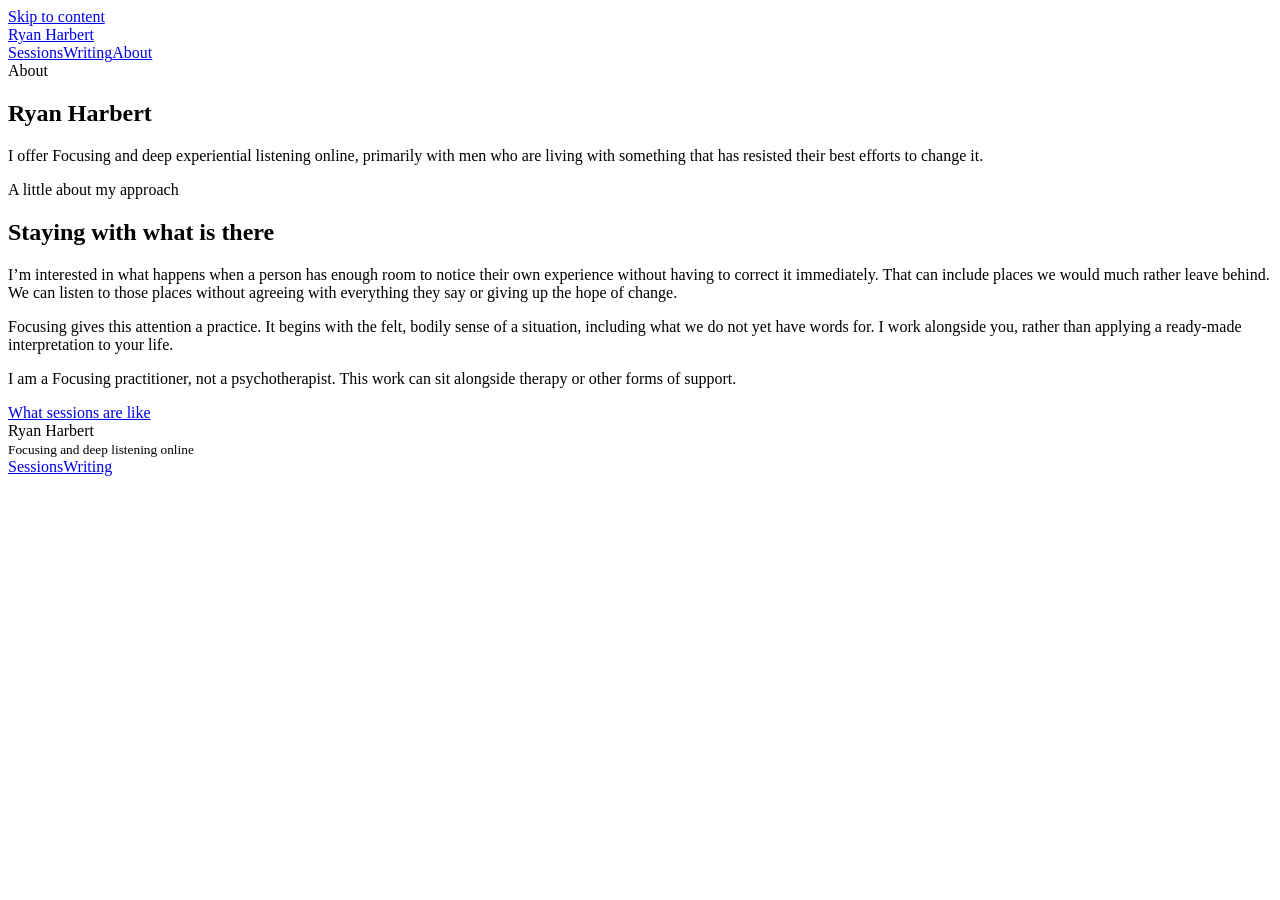
==== public/about/index.html @ 56aab83f "Apply refined editorial design with feather photography and responsive layouts" ====
<!doctype html><html lang="en"><head><meta charset="utf-8"><meta name="viewport" content="width=device-width,initial-scale=1"><title>About Ryan | Ryan Harbert</title><meta name="description" content="Meet Ryan Harbert and learn about his approach to Focusing and deep experiential listening online."><link rel="icon" href="/favicon.svg" type="image/svg+xml"><link rel="stylesheet" href="/assets/site.css?v=5"></head><body><a class="skip-link" href="#main">Skip to content</a><header class="site-header"><div class="wrap header-inner"><a class="brand" href="/">Ryan Harbert</a><nav class="site-nav" aria-label="Main navigation"><a href="/sessions/">Sessions</a><a href="/writing/">Writing</a><a href="/about/" aria-current="page">About</a></nav></div></header><main id="main"><section class="page-intro"><div class="wrap"><div class="eyebrow">About</div><h1>Ryan Harbert</h1><p class="lede">I offer Focusing and deep experiential listening online, primarily with men who are living with something that has resisted their best efforts to change it.</p></div></section><section class="section rule"><div class="wrap section-grid"><div class="eyebrow">A little about my approach</div><div class="section-copy"><h2>Staying with what is there</h2><p>I’m interested in what happens when a person has enough room to notice their own experience without having to correct it immediately. That can include places we would much rather leave behind. We can listen to those places without agreeing with everything they say or giving up the hope of change.</p><p>Focusing gives this attention a practice. It begins with the felt, bodily sense of a situation, including what we do not yet have words for. I work alongside you, rather than applying a ready-made interpretation to your life.</p><p>I am a Focusing practitioner, not a psychotherapist. This work can sit alongside therapy or other forms of support.</p><a class="quiet-link" href="/sessions/">What sessions are like</a></div></div></section></main><footer class="footer"><div class="wrap footer-inner"><div><div class="brand">Ryan Harbert</div><small>Focusing and deep listening online</small></div><nav class="footer-links" aria-label="Footer navigation"><a href="/sessions/">Sessions</a><a href="/writing/">Writing</a></nav></div></footer></body></html>
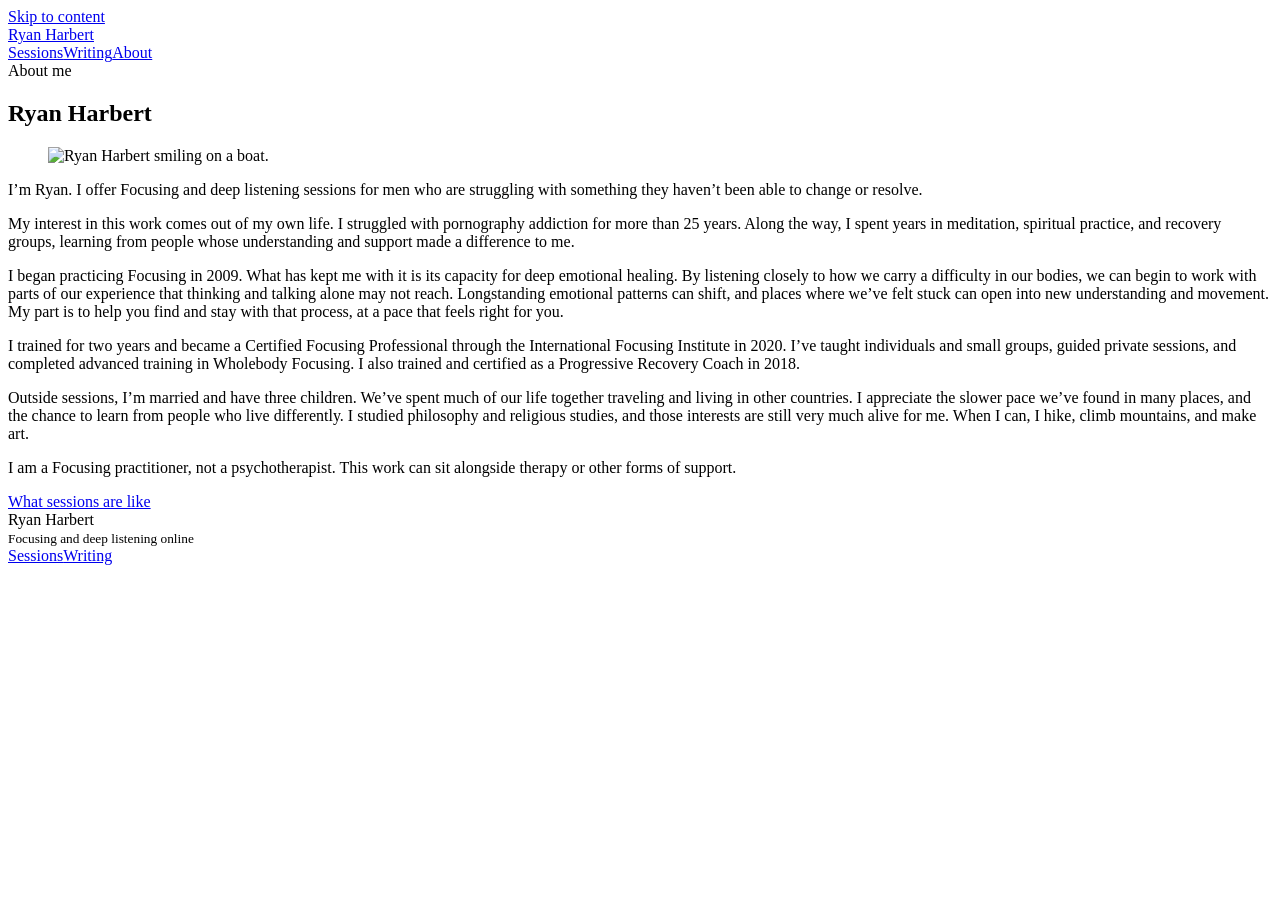
==== commit 0113c02d: "Explain Focusing skills and publish personal About page with portrait" ====
--- a/public/about/index.html
+++ b/public/about/index.html
@@ -1 +1 @@
-<!doctype html><html lang="en"><head><meta charset="utf-8"><meta name="viewport" content="width=device-width,initial-scale=1"><title>About Ryan | Ryan Harbert</title><meta name="description" content="Meet Ryan Harbert and learn about his approach to Focusing and deep experiential listening online."><link rel="icon" href="/favicon.svg" type="image/svg+xml"><link rel="stylesheet" href="/assets/site.css?v=5"></head><body><a class="skip-link" href="#main">Skip to content</a><header class="site-header"><div class="wrap header-inner"><a class="brand" href="/">Ryan Harbert</a><nav class="site-nav" aria-label="Main navigation"><a href="/sessions/">Sessions</a><a href="/writing/">Writing</a><a href="/about/" aria-current="page">About</a></nav></div></header><main id="main"><section class="page-intro"><div class="wrap"><div class="eyebrow">About</div><h1>Ryan Harbert</h1><p class="lede">I offer Focusing and deep experiential listening online, primarily with men who are living with something that has resisted their best efforts to change it.</p></div></section><section class="section rule"><div class="wrap section-grid"><div class="eyebrow">A little about my approach</div><div class="section-copy"><h2>Staying with what is there</h2><p>I’m interested in what happens when a person has enough room to notice their own experience without having to correct it immediately. That can include places we would much rather leave behind. We can listen to those places without agreeing with everything they say or giving up the hope of change.</p><p>Focusing gives this attention a practice. It begins with the felt, bodily sense of a situation, including what we do not yet have words for. I work alongside you, rather than applying a ready-made interpretation to your life.</p><p>I am a Focusing practitioner, not a psychotherapist. This work can sit alongside therapy or other forms of support.</p><a class="quiet-link" href="/sessions/">What sessions are like</a></div></div></section></main><footer class="footer"><div class="wrap footer-inner"><div><div class="brand">Ryan Harbert</div><small>Focusing and deep listening online</small></div><nav class="footer-links" aria-label="Footer navigation"><a href="/sessions/">Sessions</a><a href="/writing/">Writing</a></nav></div></footer></body></html>
+<!doctype html><html lang="en"><head><meta charset="utf-8"><meta name="viewport" content="width=device-width,initial-scale=1"><title>About Ryan | Ryan Harbert</title><meta name="description" content="Meet Ryan Harbert and learn about his approach to Focusing and deep experiential listening online."><link rel="icon" href="/favicon.svg" type="image/svg+xml"><link rel="stylesheet" href="/assets/site.css?v=8"></head><body><a class="skip-link" href="#main">Skip to content</a><header class="site-header"><div class="wrap header-inner"><a class="brand" href="/">Ryan Harbert</a><nav class="site-nav" aria-label="Main navigation"><a href="/sessions/">Sessions</a><a href="/writing/">Writing</a><a href="/about/" aria-current="page">About</a></nav></div></header><main id="main"><section class="page-intro"><div class="wrap"><div class="eyebrow">About me</div><h1>Ryan Harbert</h1></div></section><section class="section about-section"><div class="wrap about-grid"><figure class="about-portrait"><img src="/assets/ryan-boat.webp" alt="Ryan Harbert smiling on a boat." width="600" height="760"></figure><div class="section-copy"><p>I’m Ryan. I offer Focusing and deep listening sessions for men who are struggling with something they haven’t been able to change or resolve.</p><p>My interest in this work comes out of my own life. I struggled with pornography addiction for more than 25 years. Along the way, I spent years in meditation, spiritual practice, and recovery groups, learning from people whose understanding and support made a difference to me.</p><p>I began practicing Focusing in 2009. What has kept me with it is its capacity for deep emotional healing. By listening closely to how we carry a difficulty in our bodies, we can begin to work with parts of our experience that thinking and talking alone may not reach. Longstanding emotional patterns can shift, and places where we’ve felt stuck can open into new understanding and movement. My part is to help you find and stay with that process, at a pace that feels right for you.</p><p>I trained for two years and became a Certified Focusing Professional through the International Focusing Institute in 2020. I’ve taught individuals and small groups, guided private sessions, and completed advanced training in Wholebody Focusing. I also trained and certified as a Progressive Recovery Coach in 2018.</p><p>Outside sessions, I’m married and have three children. We’ve spent much of our life together traveling and living in other countries. I appreciate the slower pace we’ve found in many places, and the chance to learn from people who live differently. I studied philosophy and religious studies, and those interests are still very much alive for me. When I can, I hike, climb mountains, and make art.</p><p class="note">I am a Focusing practitioner, not a psychotherapist. This work can sit alongside therapy or other forms of support.</p><a class="quiet-link" href="/sessions/">What sessions are like</a></div></div></section></main><footer class="footer"><div class="wrap footer-inner"><div><div class="brand">Ryan Harbert</div><small>Focusing and deep listening online</small></div><nav class="footer-links" aria-label="Footer navigation"><a href="/sessions/">Sessions</a><a href="/writing/">Writing</a></nav></div></footer></body></html>
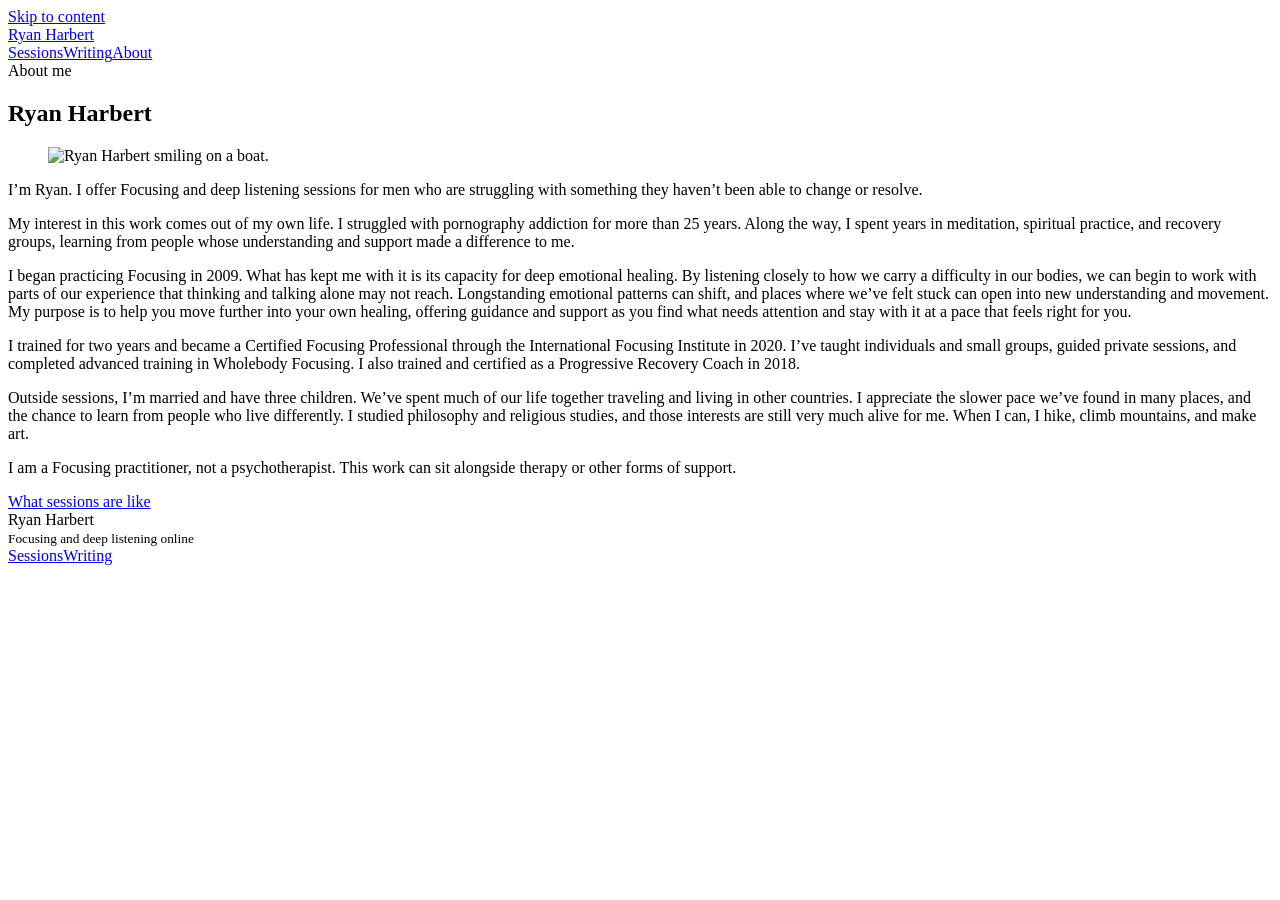
==== commit 4147f536: "Publish Start Here articles and clarify session fees and healing support" ====
--- a/public/about/index.html
+++ b/public/about/index.html
@@ -1 +1 @@
-<!doctype html><html lang="en"><head><meta charset="utf-8"><meta name="viewport" content="width=device-width,initial-scale=1"><title>About Ryan | Ryan Harbert</title><meta name="description" content="Meet Ryan Harbert and learn about his approach to Focusing and deep experiential listening online."><link rel="icon" href="/favicon.svg" type="image/svg+xml"><link rel="stylesheet" href="/assets/site.css?v=8"></head><body><a class="skip-link" href="#main">Skip to content</a><header class="site-header"><div class="wrap header-inner"><a class="brand" href="/">Ryan Harbert</a><nav class="site-nav" aria-label="Main navigation"><a href="/sessions/">Sessions</a><a href="/writing/">Writing</a><a href="/about/" aria-current="page">About</a></nav></div></header><main id="main"><section class="page-intro"><div class="wrap"><div class="eyebrow">About me</div><h1>Ryan Harbert</h1></div></section><section class="section about-section"><div class="wrap about-grid"><figure class="about-portrait"><img src="/assets/ryan-boat.webp" alt="Ryan Harbert smiling on a boat." width="600" height="760"></figure><div class="section-copy"><p>I’m Ryan. I offer Focusing and deep listening sessions for men who are struggling with something they haven’t been able to change or resolve.</p><p>My interest in this work comes out of my own life. I struggled with pornography addiction for more than 25 years. Along the way, I spent years in meditation, spiritual practice, and recovery groups, learning from people whose understanding and support made a difference to me.</p><p>I began practicing Focusing in 2009. What has kept me with it is its capacity for deep emotional healing. By listening closely to how we carry a difficulty in our bodies, we can begin to work with parts of our experience that thinking and talking alone may not reach. Longstanding emotional patterns can shift, and places where we’ve felt stuck can open into new understanding and movement. My part is to help you find and stay with that process, at a pace that feels right for you.</p><p>I trained for two years and became a Certified Focusing Professional through the International Focusing Institute in 2020. I’ve taught individuals and small groups, guided private sessions, and completed advanced training in Wholebody Focusing. I also trained and certified as a Progressive Recovery Coach in 2018.</p><p>Outside sessions, I’m married and have three children. We’ve spent much of our life together traveling and living in other countries. I appreciate the slower pace we’ve found in many places, and the chance to learn from people who live differently. I studied philosophy and religious studies, and those interests are still very much alive for me. When I can, I hike, climb mountains, and make art.</p><p class="note">I am a Focusing practitioner, not a psychotherapist. This work can sit alongside therapy or other forms of support.</p><a class="quiet-link" href="/sessions/">What sessions are like</a></div></div></section></main><footer class="footer"><div class="wrap footer-inner"><div><div class="brand">Ryan Harbert</div><small>Focusing and deep listening online</small></div><nav class="footer-links" aria-label="Footer navigation"><a href="/sessions/">Sessions</a><a href="/writing/">Writing</a></nav></div></footer></body></html>
+<!doctype html><html lang="en"><head><meta charset="utf-8"><meta name="viewport" content="width=device-width,initial-scale=1"><title>About Ryan | Ryan Harbert</title><meta name="description" content="Meet Ryan Harbert and learn about his approach to Focusing and deep experiential listening online."><link rel="icon" href="/favicon.svg" type="image/svg+xml"><link rel="stylesheet" href="/assets/site.css?v=9"></head><body><a class="skip-link" href="#main">Skip to content</a><header class="site-header"><div class="wrap header-inner"><a class="brand" href="/">Ryan Harbert</a><nav class="site-nav" aria-label="Main navigation"><a href="/sessions/">Sessions</a><a href="/writing/">Writing</a><a href="/about/" aria-current="page">About</a></nav></div></header><main id="main"><section class="page-intro"><div class="wrap"><div class="eyebrow">About me</div><h1>Ryan Harbert</h1></div></section><section class="section about-section"><div class="wrap about-grid"><figure class="about-portrait"><img src="/assets/ryan-boat.webp" alt="Ryan Harbert smiling on a boat." width="600" height="760"></figure><div class="section-copy"><p>I’m Ryan. I offer Focusing and deep listening sessions for men who are struggling with something they haven’t been able to change or resolve.</p><p>My interest in this work comes out of my own life. I struggled with pornography addiction for more than 25 years. Along the way, I spent years in meditation, spiritual practice, and recovery groups, learning from people whose understanding and support made a difference to me.</p><p>I began practicing Focusing in 2009. What has kept me with it is its capacity for deep emotional healing. By listening closely to how we carry a difficulty in our bodies, we can begin to work with parts of our experience that thinking and talking alone may not reach. Longstanding emotional patterns can shift, and places where we’ve felt stuck can open into new understanding and movement. My purpose is to help you move further into your own healing, offering guidance and support as you find what needs attention and stay with it at a pace that feels right for you.</p><p>I trained for two years and became a Certified Focusing Professional through the International Focusing Institute in 2020. I’ve taught individuals and small groups, guided private sessions, and completed advanced training in Wholebody Focusing. I also trained and certified as a Progressive Recovery Coach in 2018.</p><p>Outside sessions, I’m married and have three children. We’ve spent much of our life together traveling and living in other countries. I appreciate the slower pace we’ve found in many places, and the chance to learn from people who live differently. I studied philosophy and religious studies, and those interests are still very much alive for me. When I can, I hike, climb mountains, and make art.</p><p class="note">I am a Focusing practitioner, not a psychotherapist. This work can sit alongside therapy or other forms of support.</p><a class="quiet-link" href="/sessions/">What sessions are like</a></div></div></section></main><footer class="footer"><div class="wrap footer-inner"><div><div class="brand">Ryan Harbert</div><small>Focusing and deep listening online</small></div><nav class="footer-links" aria-label="Footer navigation"><a href="/sessions/">Sessions</a><a href="/writing/">Writing</a></nav></div></footer></body></html>
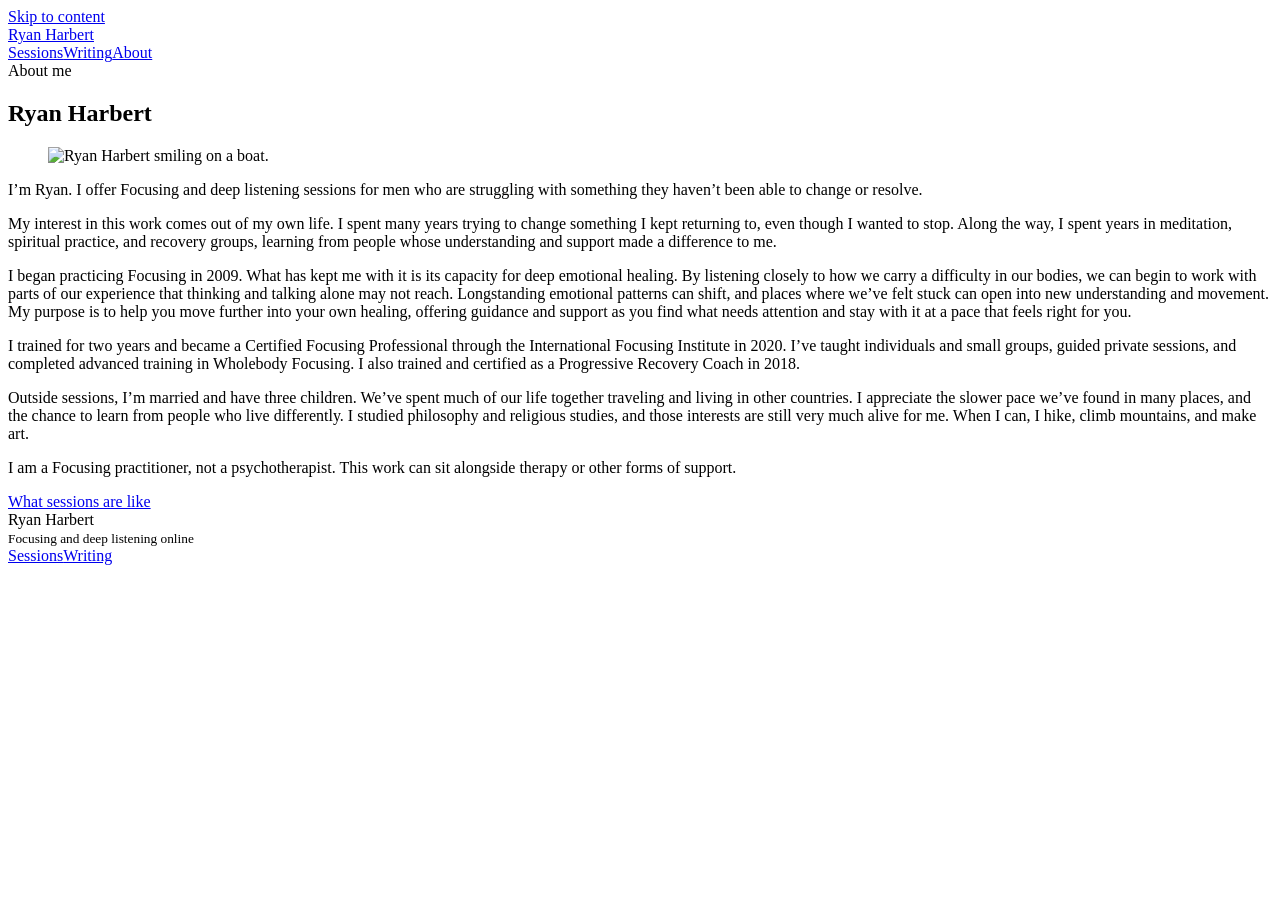
==== commit 51f522d0: "Remove specific addiction disclosure from About" ====
--- a/public/about/index.html
+++ b/public/about/index.html
@@ -1 +1 @@
-<!doctype html><html lang="en"><head><meta charset="utf-8"><meta name="viewport" content="width=device-width,initial-scale=1"><title>About Ryan | Ryan Harbert</title><meta name="description" content="Meet Ryan Harbert and learn about his approach to Focusing and deep experiential listening online."><link rel="icon" href="/favicon.svg" type="image/svg+xml"><link rel="stylesheet" href="/assets/site.css?v=9"></head><body><a class="skip-link" href="#main">Skip to content</a><header class="site-header"><div class="wrap header-inner"><a class="brand" href="/">Ryan Harbert</a><nav class="site-nav" aria-label="Main navigation"><a href="/sessions/">Sessions</a><a href="/writing/">Writing</a><a href="/about/" aria-current="page">About</a></nav></div></header><main id="main"><section class="page-intro"><div class="wrap"><div class="eyebrow">About me</div><h1>Ryan Harbert</h1></div></section><section class="section about-section"><div class="wrap about-grid"><figure class="about-portrait"><img src="/assets/ryan-boat.webp" alt="Ryan Harbert smiling on a boat." width="600" height="760"></figure><div class="section-copy"><p>I’m Ryan. I offer Focusing and deep listening sessions for men who are struggling with something they haven’t been able to change or resolve.</p><p>My interest in this work comes out of my own life. I struggled with pornography addiction for more than 25 years. Along the way, I spent years in meditation, spiritual practice, and recovery groups, learning from people whose understanding and support made a difference to me.</p><p>I began practicing Focusing in 2009. What has kept me with it is its capacity for deep emotional healing. By listening closely to how we carry a difficulty in our bodies, we can begin to work with parts of our experience that thinking and talking alone may not reach. Longstanding emotional patterns can shift, and places where we’ve felt stuck can open into new understanding and movement. My purpose is to help you move further into your own healing, offering guidance and support as you find what needs attention and stay with it at a pace that feels right for you.</p><p>I trained for two years and became a Certified Focusing Professional through the International Focusing Institute in 2020. I’ve taught individuals and small groups, guided private sessions, and completed advanced training in Wholebody Focusing. I also trained and certified as a Progressive Recovery Coach in 2018.</p><p>Outside sessions, I’m married and have three children. We’ve spent much of our life together traveling and living in other countries. I appreciate the slower pace we’ve found in many places, and the chance to learn from people who live differently. I studied philosophy and religious studies, and those interests are still very much alive for me. When I can, I hike, climb mountains, and make art.</p><p class="note">I am a Focusing practitioner, not a psychotherapist. This work can sit alongside therapy or other forms of support.</p><a class="quiet-link" href="/sessions/">What sessions are like</a></div></div></section></main><footer class="footer"><div class="wrap footer-inner"><div><div class="brand">Ryan Harbert</div><small>Focusing and deep listening online</small></div><nav class="footer-links" aria-label="Footer navigation"><a href="/sessions/">Sessions</a><a href="/writing/">Writing</a></nav></div></footer></body></html>
+<!doctype html><html lang="en"><head><meta charset="utf-8"><meta name="viewport" content="width=device-width,initial-scale=1"><title>About Ryan | Ryan Harbert</title><meta name="description" content="Meet Ryan Harbert and learn about his approach to Focusing and deep experiential listening online."><link rel="icon" href="/favicon.svg" type="image/svg+xml"><link rel="stylesheet" href="/assets/site.css?v=9"></head><body><a class="skip-link" href="#main">Skip to content</a><header class="site-header"><div class="wrap header-inner"><a class="brand" href="/">Ryan Harbert</a><nav class="site-nav" aria-label="Main navigation"><a href="/sessions/">Sessions</a><a href="/writing/">Writing</a><a href="/about/" aria-current="page">About</a></nav></div></header><main id="main"><section class="page-intro"><div class="wrap"><div class="eyebrow">About me</div><h1>Ryan Harbert</h1></div></section><section class="section about-section"><div class="wrap about-grid"><figure class="about-portrait"><img src="/assets/ryan-boat.webp" alt="Ryan Harbert smiling on a boat." width="600" height="760"></figure><div class="section-copy"><p>I’m Ryan. I offer Focusing and deep listening sessions for men who are struggling with something they haven’t been able to change or resolve.</p><p>My interest in this work comes out of my own life. I spent many years trying to change something I kept returning to, even though I wanted to stop. Along the way, I spent years in meditation, spiritual practice, and recovery groups, learning from people whose understanding and support made a difference to me.</p><p>I began practicing Focusing in 2009. What has kept me with it is its capacity for deep emotional healing. By listening closely to how we carry a difficulty in our bodies, we can begin to work with parts of our experience that thinking and talking alone may not reach. Longstanding emotional patterns can shift, and places where we’ve felt stuck can open into new understanding and movement. My purpose is to help you move further into your own healing, offering guidance and support as you find what needs attention and stay with it at a pace that feels right for you.</p><p>I trained for two years and became a Certified Focusing Professional through the International Focusing Institute in 2020. I’ve taught individuals and small groups, guided private sessions, and completed advanced training in Wholebody Focusing. I also trained and certified as a Progressive Recovery Coach in 2018.</p><p>Outside sessions, I’m married and have three children. We’ve spent much of our life together traveling and living in other countries. I appreciate the slower pace we’ve found in many places, and the chance to learn from people who live differently. I studied philosophy and religious studies, and those interests are still very much alive for me. When I can, I hike, climb mountains, and make art.</p><p class="note">I am a Focusing practitioner, not a psychotherapist. This work can sit alongside therapy or other forms of support.</p><a class="quiet-link" href="/sessions/">What sessions are like</a></div></div></section></main><footer class="footer"><div class="wrap footer-inner"><div><div class="brand">Ryan Harbert</div><small>Focusing and deep listening online</small></div><nav class="footer-links" aria-label="Footer navigation"><a href="/sessions/">Sessions</a><a href="/writing/">Writing</a></nav></div></footer></body></html>
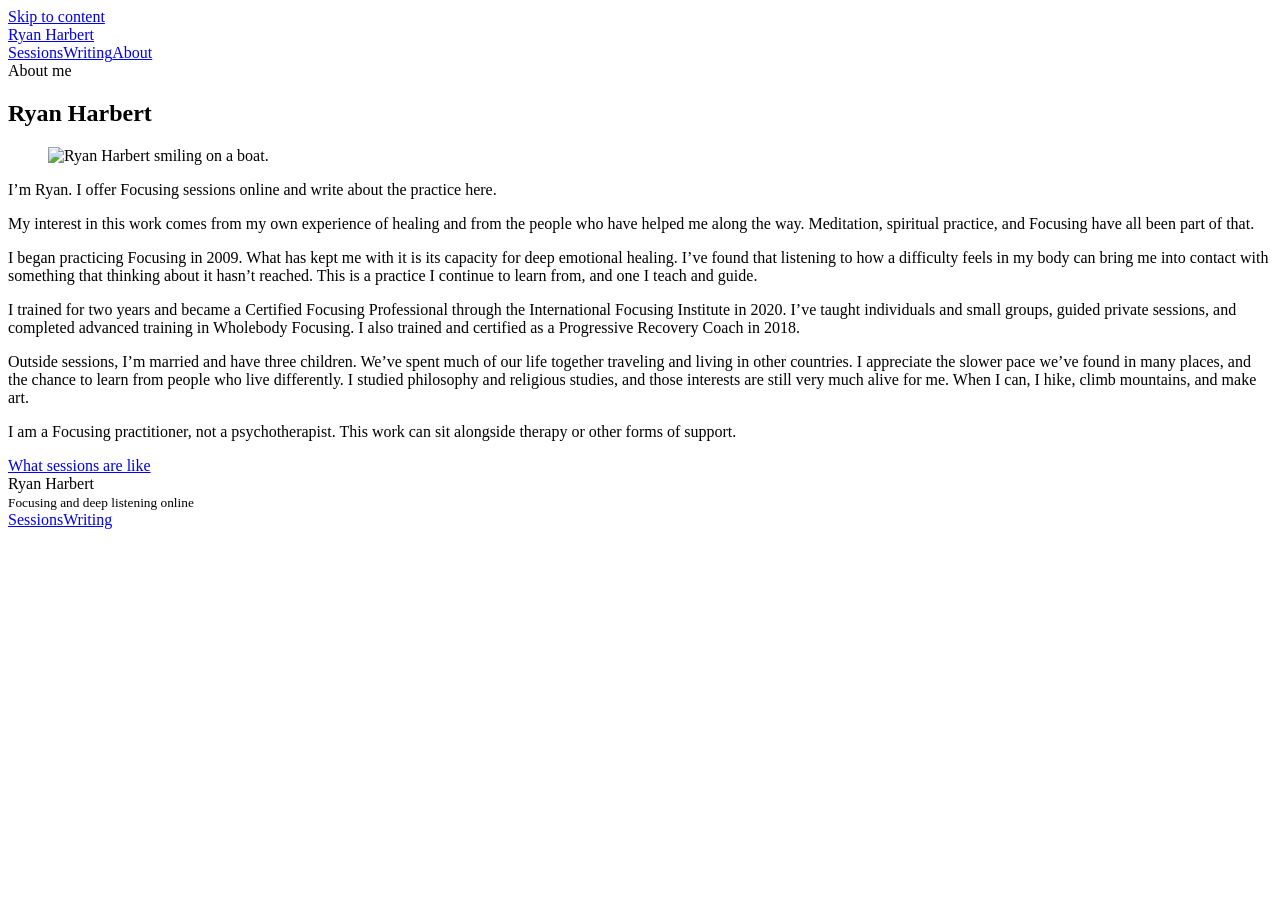
==== commit aef36029: "Make site copy more personal and understated" ====
--- a/public/about/index.html
+++ b/public/about/index.html
@@ -1 +1 @@
-<!doctype html><html lang="en"><head><meta charset="utf-8"><meta name="viewport" content="width=device-width,initial-scale=1"><title>About Ryan | Ryan Harbert</title><meta name="description" content="Meet Ryan Harbert and learn about his approach to Focusing and deep experiential listening online."><link rel="icon" href="/favicon.svg" type="image/svg+xml"><link rel="stylesheet" href="/assets/site.css?v=9"></head><body><a class="skip-link" href="#main">Skip to content</a><header class="site-header"><div class="wrap header-inner"><a class="brand" href="/">Ryan Harbert</a><nav class="site-nav" aria-label="Main navigation"><a href="/sessions/">Sessions</a><a href="/writing/">Writing</a><a href="/about/" aria-current="page">About</a></nav></div></header><main id="main"><section class="page-intro"><div class="wrap"><div class="eyebrow">About me</div><h1>Ryan Harbert</h1></div></section><section class="section about-section"><div class="wrap about-grid"><figure class="about-portrait"><img src="/assets/ryan-boat.webp" alt="Ryan Harbert smiling on a boat." width="600" height="760"></figure><div class="section-copy"><p>I’m Ryan. I offer Focusing and deep listening sessions for men who are struggling with something they haven’t been able to change or resolve.</p><p>My interest in this work comes out of my own life. I spent many years trying to change something I kept returning to, even though I wanted to stop. Along the way, I spent years in meditation, spiritual practice, and recovery groups, learning from people whose understanding and support made a difference to me.</p><p>I began practicing Focusing in 2009. What has kept me with it is its capacity for deep emotional healing. By listening closely to how we carry a difficulty in our bodies, we can begin to work with parts of our experience that thinking and talking alone may not reach. Longstanding emotional patterns can shift, and places where we’ve felt stuck can open into new understanding and movement. My purpose is to help you move further into your own healing, offering guidance and support as you find what needs attention and stay with it at a pace that feels right for you.</p><p>I trained for two years and became a Certified Focusing Professional through the International Focusing Institute in 2020. I’ve taught individuals and small groups, guided private sessions, and completed advanced training in Wholebody Focusing. I also trained and certified as a Progressive Recovery Coach in 2018.</p><p>Outside sessions, I’m married and have three children. We’ve spent much of our life together traveling and living in other countries. I appreciate the slower pace we’ve found in many places, and the chance to learn from people who live differently. I studied philosophy and religious studies, and those interests are still very much alive for me. When I can, I hike, climb mountains, and make art.</p><p class="note">I am a Focusing practitioner, not a psychotherapist. This work can sit alongside therapy or other forms of support.</p><a class="quiet-link" href="/sessions/">What sessions are like</a></div></div></section></main><footer class="footer"><div class="wrap footer-inner"><div><div class="brand">Ryan Harbert</div><small>Focusing and deep listening online</small></div><nav class="footer-links" aria-label="Footer navigation"><a href="/sessions/">Sessions</a><a href="/writing/">Writing</a></nav></div></footer></body></html>
+<!doctype html><html lang="en"><head><meta charset="utf-8"><meta name="viewport" content="width=device-width,initial-scale=1"><title>About Ryan | Ryan Harbert</title><meta name="description" content="Meet Ryan Harbert and learn about his approach to Focusing and deep experiential listening online."><link rel="icon" href="/favicon.svg" type="image/svg+xml"><link rel="stylesheet" href="/assets/site.css?v=9"></head><body><a class="skip-link" href="#main">Skip to content</a><header class="site-header"><div class="wrap header-inner"><a class="brand" href="/">Ryan Harbert</a><nav class="site-nav" aria-label="Main navigation"><a href="/sessions/">Sessions</a><a href="/writing/">Writing</a><a href="/about/" aria-current="page">About</a></nav></div></header><main id="main"><section class="page-intro"><div class="wrap"><div class="eyebrow">About me</div><h1>Ryan Harbert</h1></div></section><section class="section about-section"><div class="wrap about-grid"><figure class="about-portrait"><img src="/assets/ryan-boat.webp" alt="Ryan Harbert smiling on a boat." width="600" height="760"></figure><div class="section-copy"><p>I’m Ryan. I offer Focusing sessions online and write about the practice here.</p><p>My interest in this work comes from my own experience of healing and from the people who have helped me along the way. Meditation, spiritual practice, and Focusing have all been part of that.</p><p>I began practicing Focusing in 2009. What has kept me with it is its capacity for deep emotional healing. I’ve found that listening to how a difficulty feels in my body can bring me into contact with something that thinking about it hasn’t reached. This is a practice I continue to learn from, and one I teach and guide.</p><p>I trained for two years and became a Certified Focusing Professional through the International Focusing Institute in 2020. I’ve taught individuals and small groups, guided private sessions, and completed advanced training in Wholebody Focusing. I also trained and certified as a Progressive Recovery Coach in 2018.</p><p>Outside sessions, I’m married and have three children. We’ve spent much of our life together traveling and living in other countries. I appreciate the slower pace we’ve found in many places, and the chance to learn from people who live differently. I studied philosophy and religious studies, and those interests are still very much alive for me. When I can, I hike, climb mountains, and make art.</p><p class="note">I am a Focusing practitioner, not a psychotherapist. This work can sit alongside therapy or other forms of support.</p><a class="quiet-link" href="/sessions/">What sessions are like</a></div></div></section></main><footer class="footer"><div class="wrap footer-inner"><div><div class="brand">Ryan Harbert</div><small>Focusing and deep listening online</small></div><nav class="footer-links" aria-label="Footer navigation"><a href="/sessions/">Sessions</a><a href="/writing/">Writing</a></nav></div></footer></body></html>
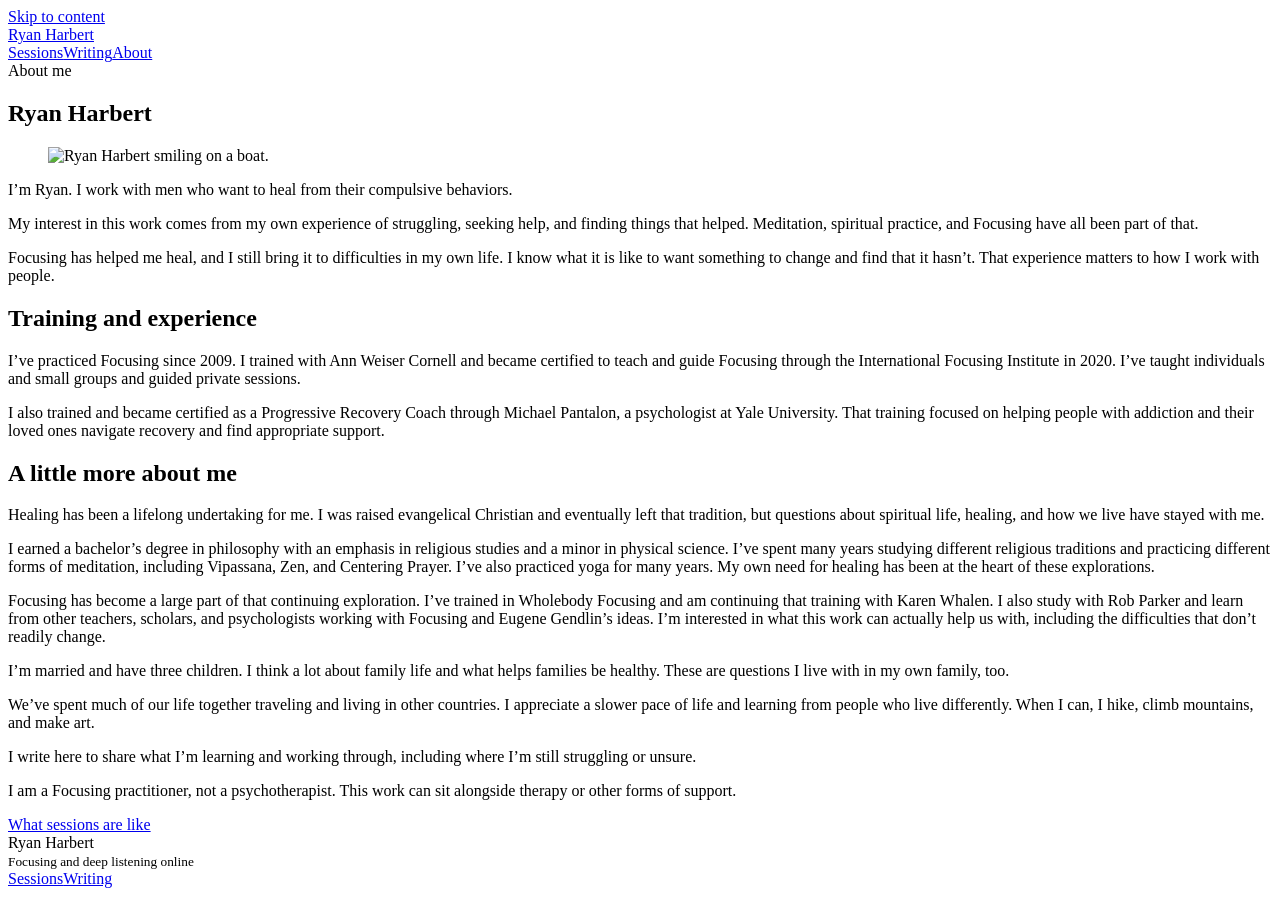
==== commit 6d87483f: "Update About with approved background, training, and meditation copy" ====
--- a/public/about/index.html
+++ b/public/about/index.html
@@ -1 +1,13 @@
-<!doctype html><html lang="en"><head><meta charset="utf-8"><meta name="viewport" content="width=device-width,initial-scale=1"><title>About Ryan | Ryan Harbert</title><meta name="description" content="Meet Ryan Harbert and learn about his approach to Focusing and deep experiential listening online."><link rel="icon" href="/favicon.svg" type="image/svg+xml"><link rel="stylesheet" href="/assets/site.css?v=9"></head><body><a class="skip-link" href="#main">Skip to content</a><header class="site-header"><div class="wrap header-inner"><a class="brand" href="/">Ryan Harbert</a><nav class="site-nav" aria-label="Main navigation"><a href="/sessions/">Sessions</a><a href="/writing/">Writing</a><a href="/about/" aria-current="page">About</a></nav></div></header><main id="main"><section class="page-intro"><div class="wrap"><div class="eyebrow">About me</div><h1>Ryan Harbert</h1></div></section><section class="section about-section"><div class="wrap about-grid"><figure class="about-portrait"><img src="/assets/ryan-boat.webp" alt="Ryan Harbert smiling on a boat." width="600" height="760"></figure><div class="section-copy"><p>I’m Ryan. I offer Focusing sessions online and write about the practice here.</p><p>My interest in this work comes from my own experience of healing and from the people who have helped me along the way. Meditation, spiritual practice, and Focusing have all been part of that.</p><p>I began practicing Focusing in 2009. What has kept me with it is its capacity for deep emotional healing. I’ve found that listening to how a difficulty feels in my body can bring me into contact with something that thinking about it hasn’t reached. This is a practice I continue to learn from, and one I teach and guide.</p><p>I trained for two years and became a Certified Focusing Professional through the International Focusing Institute in 2020. I’ve taught individuals and small groups, guided private sessions, and completed advanced training in Wholebody Focusing. I also trained and certified as a Progressive Recovery Coach in 2018.</p><p>Outside sessions, I’m married and have three children. We’ve spent much of our life together traveling and living in other countries. I appreciate the slower pace we’ve found in many places, and the chance to learn from people who live differently. I studied philosophy and religious studies, and those interests are still very much alive for me. When I can, I hike, climb mountains, and make art.</p><p class="note">I am a Focusing practitioner, not a psychotherapist. This work can sit alongside therapy or other forms of support.</p><a class="quiet-link" href="/sessions/">What sessions are like</a></div></div></section></main><footer class="footer"><div class="wrap footer-inner"><div><div class="brand">Ryan Harbert</div><small>Focusing and deep listening online</small></div><nav class="footer-links" aria-label="Footer navigation"><a href="/sessions/">Sessions</a><a href="/writing/">Writing</a></nav></div></footer></body></html>
+<!doctype html><html lang="en"><head><meta charset="utf-8"><meta name="viewport" content="width=device-width,initial-scale=1"><title>About Ryan | Ryan Harbert</title><meta name="description" content="Meet Ryan Harbert and learn about his approach to Focusing and deep experiential listening online."><link rel="icon" href="/favicon.svg" type="image/svg+xml"><link rel="stylesheet" href="/assets/site.css?v=9"></head><body><a class="skip-link" href="#main">Skip to content</a><header class="site-header"><div class="wrap header-inner"><a class="brand" href="/">Ryan Harbert</a><nav class="site-nav" aria-label="Main navigation"><a href="/sessions/">Sessions</a><a href="/writing/">Writing</a><a href="/about/" aria-current="page">About</a></nav></div></header><main id="main"><section class="page-intro"><div class="wrap"><div class="eyebrow">About me</div><h1>Ryan Harbert</h1></div></section><section class="section about-section"><div class="wrap about-grid"><figure class="about-portrait"><img src="/assets/ryan-boat.webp" alt="Ryan Harbert smiling on a boat." width="600" height="760"></figure><div class="section-copy"><p>I’m Ryan. I work with men who want to heal from their compulsive behaviors.</p>
+<p>My interest in this work comes from my own experience of struggling, seeking help, and finding things that helped. Meditation, spiritual practice, and Focusing have all been part of that.</p>
+<p>Focusing has helped me heal, and I still bring it to difficulties in my own life. I know what it is like to want something to change and find that it hasn’t. That experience matters to how I work with people.</p>
+<h2>Training and experience</h2>
+<p>I’ve practiced Focusing since 2009. I trained with Ann Weiser Cornell and became certified to teach and guide Focusing through the International Focusing Institute in 2020. I’ve taught individuals and small groups and guided private sessions.</p>
+<p>I also trained and became certified as a Progressive Recovery Coach through Michael Pantalon, a psychologist at Yale University. That training focused on helping people with addiction and their loved ones navigate recovery and find appropriate support.</p>
+<h2>A little more about me</h2>
+<p>Healing has been a lifelong undertaking for me. I was raised evangelical Christian and eventually left that tradition, but questions about spiritual life, healing, and how we live have stayed with me.</p>
+<p>I earned a bachelor’s degree in philosophy with an emphasis in religious studies and a minor in physical science. I’ve spent many years studying different religious traditions and practicing different forms of meditation, including Vipassana, Zen, and Centering Prayer. I’ve also practiced yoga for many years. My own need for healing has been at the heart of these explorations.</p>
+<p>Focusing has become a large part of that continuing exploration. I’ve trained in Wholebody Focusing and am continuing that training with Karen Whalen. I also study with Rob Parker and learn from other teachers, scholars, and psychologists working with Focusing and Eugene Gendlin’s ideas. I’m interested in what this work can actually help us with, including the difficulties that don’t readily change.</p>
+<p>I’m married and have three children. I think a lot about family life and what helps families be healthy. These are questions I live with in my own family, too.</p>
+<p>We’ve spent much of our life together traveling and living in other countries. I appreciate a slower pace of life and learning from people who live differently. When I can, I hike, climb mountains, and make art.</p>
+<p>I write here to share what I’m learning and working through, including where I’m still struggling or unsure.</p><p class="note">I am a Focusing practitioner, not a psychotherapist. This work can sit alongside therapy or other forms of support.</p><a class="quiet-link" href="/sessions/">What sessions are like</a></div></div></section></main><footer class="footer"><div class="wrap footer-inner"><div><div class="brand">Ryan Harbert</div><small>Focusing and deep listening online</small></div><nav class="footer-links" aria-label="Footer navigation"><a href="/sessions/">Sessions</a><a href="/writing/">Writing</a></nav></div></footer></body></html>
